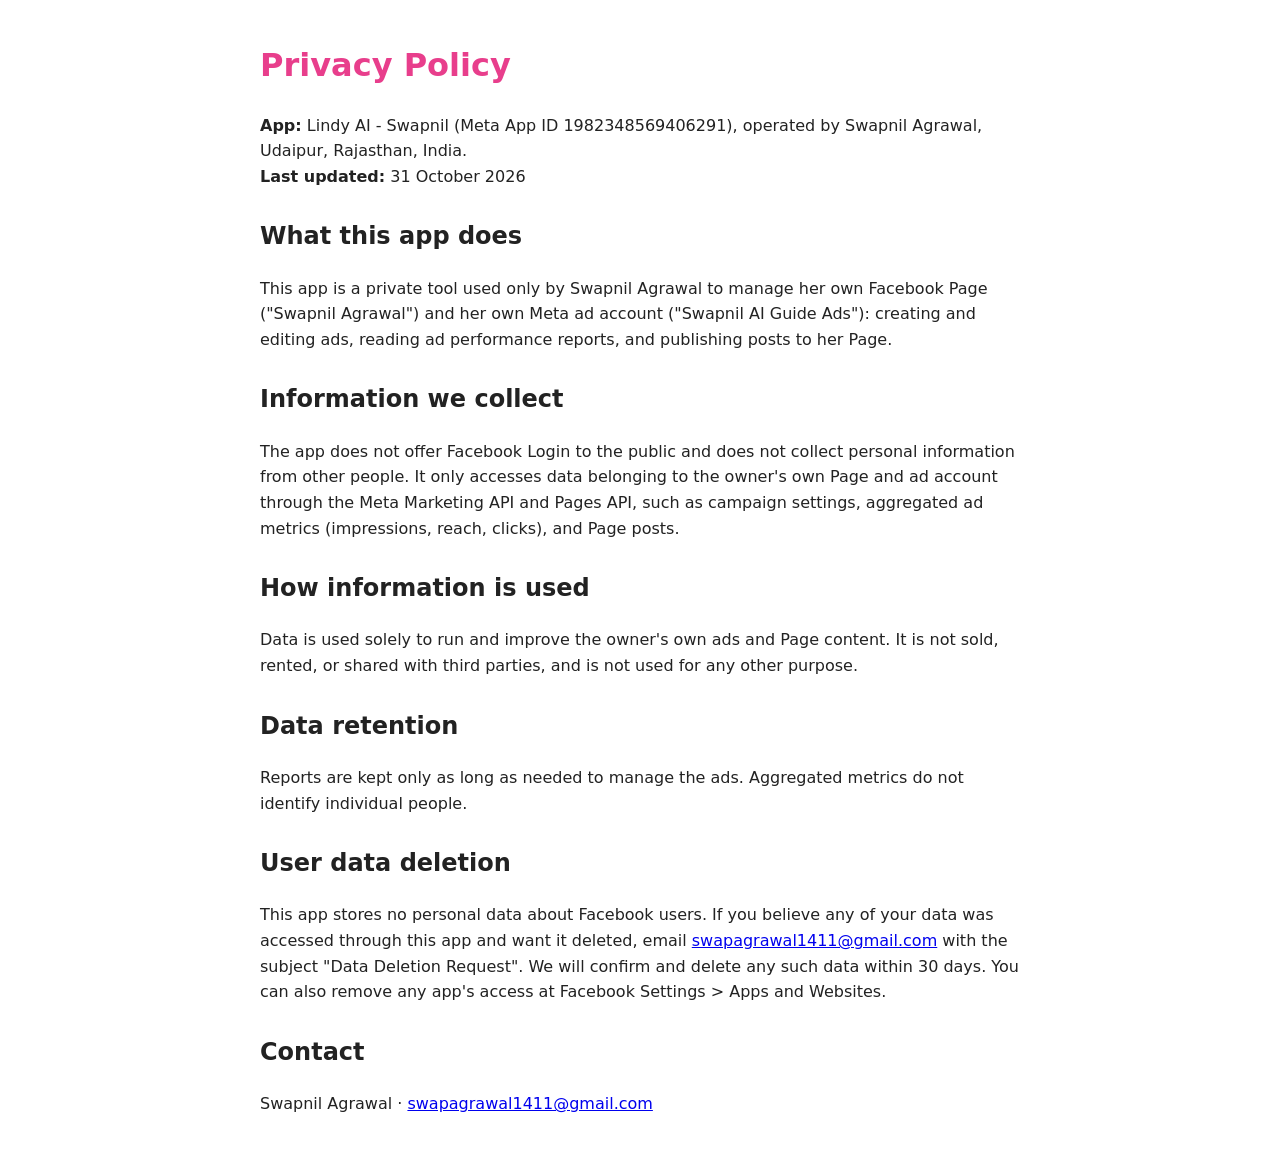
==== privacy.html @ 8d5b9004 "Add privacy policy for Meta app" ====
<!doctype html><html lang="en"><head><meta charset="utf-8"><meta name="viewport" content="width=device-width,initial-scale=1"><title>Privacy Policy - Swapnil AI Guide</title>
<style>body{font-family:system-ui,sans-serif;max-width:760px;margin:40px auto;padding:0 20px;line-height:1.6;color:#222}h1{color:#e83e8c}h2{margin-top:28px}</style></head><body>
<h1>Privacy Policy</h1>
<p><strong>App:</strong> Lindy AI - Swapnil (Meta App ID 1982348569406291), operated by Swapnil Agrawal, Udaipur, Rajasthan, India.<br><strong>Last updated:</strong> 31 October 2026</p>
<h2>What this app does</h2>
<p>This app is a private tool used only by Swapnil Agrawal to manage her own Facebook Page ("Swapnil Agrawal") and her own Meta ad account ("Swapnil AI Guide Ads"): creating and editing ads, reading ad performance reports, and publishing posts to her Page.</p>
<h2>Information we collect</h2>
<p>The app does not offer Facebook Login to the public and does not collect personal information from other people. It only accesses data belonging to the owner's own Page and ad account through the Meta Marketing API and Pages API, such as campaign settings, aggregated ad metrics (impressions, reach, clicks), and Page posts.</p>
<h2>How information is used</h2>
<p>Data is used solely to run and improve the owner's own ads and Page content. It is not sold, rented, or shared with third parties, and is not used for any other purpose.</p>
<h2>Data retention</h2>
<p>Reports are kept only as long as needed to manage the ads. Aggregated metrics do not identify individual people.</p>
<h2 id="data-deletion">User data deletion</h2>
<p>This app stores no personal data about Facebook users. If you believe any of your data was accessed through this app and want it deleted, email <a href="mailto:swapagrawal1411@gmail.com">swapagrawal1411@gmail.com</a> with the subject "Data Deletion Request". We will confirm and delete any such data within 30 days. You can also remove any app's access at Facebook Settings &gt; Apps and Websites.</p>
<h2>Contact</h2>
<p>Swapnil Agrawal &middot; <a href="mailto:swapagrawal1411@gmail.com">swapagrawal1411@gmail.com</a></p>
</body></html>
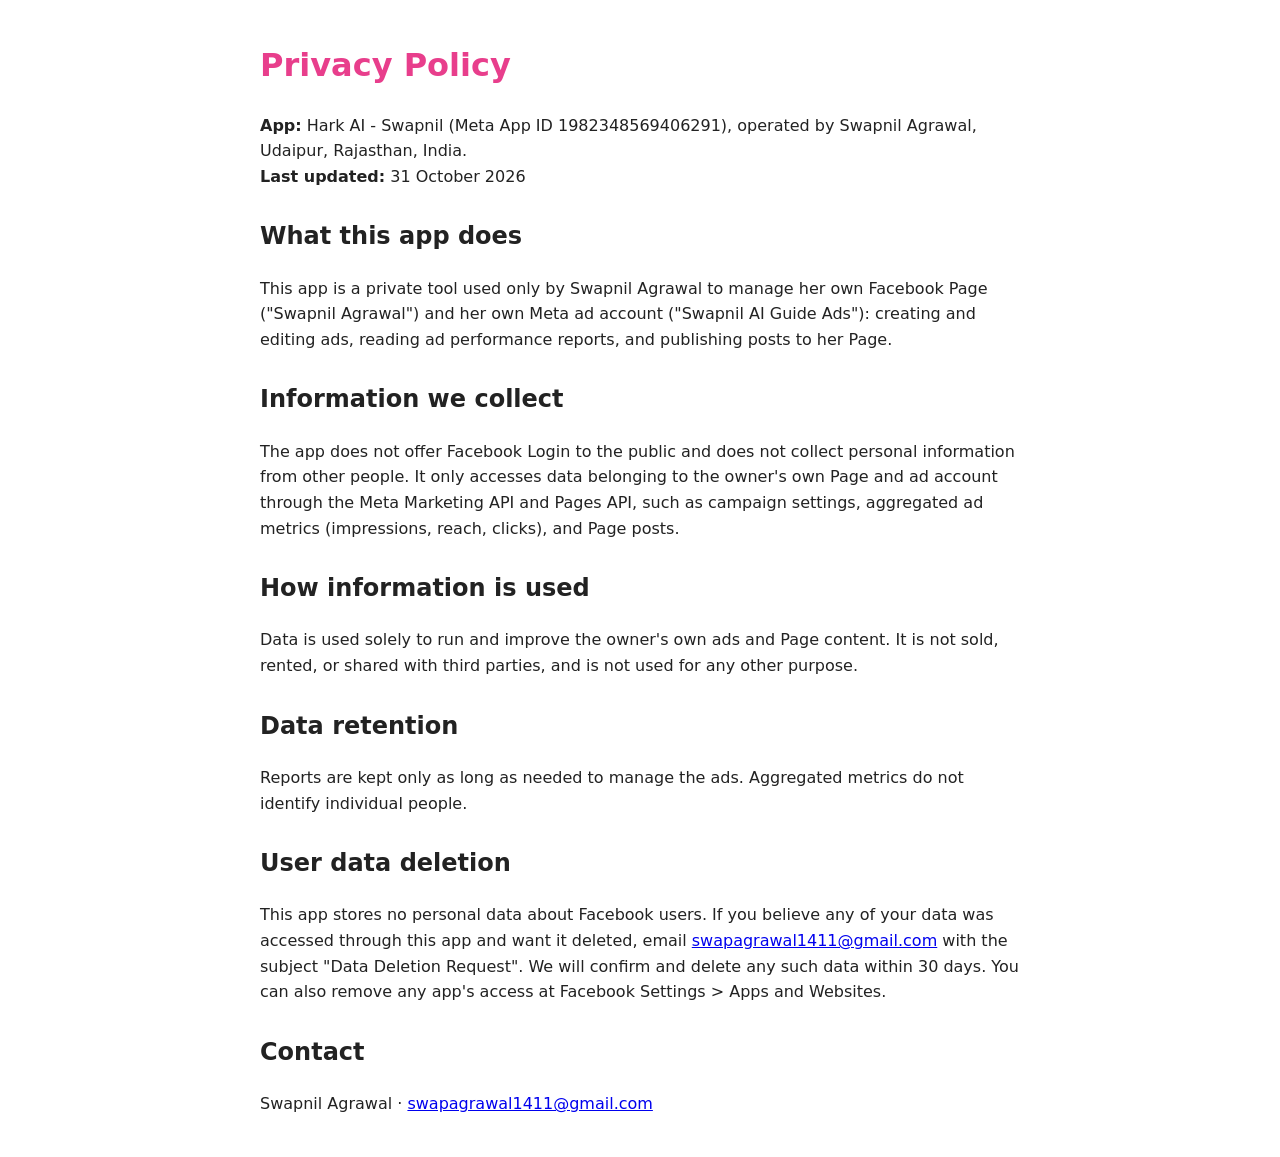
==== commit d6cd4f43: "Update app name in privacy policy" ====
--- a/privacy.html
+++ b/privacy.html
@@ -1,7 +1,7 @@
 <!doctype html><html lang="en"><head><meta charset="utf-8"><meta name="viewport" content="width=device-width,initial-scale=1"><title>Privacy Policy - Swapnil AI Guide</title>
 <style>body{font-family:system-ui,sans-serif;max-width:760px;margin:40px auto;padding:0 20px;line-height:1.6;color:#222}h1{color:#e83e8c}h2{margin-top:28px}</style></head><body>
 <h1>Privacy Policy</h1>
-<p><strong>App:</strong> Lindy AI - Swapnil (Meta App ID 1982348569406291), operated by Swapnil Agrawal, Udaipur, Rajasthan, India.<br><strong>Last updated:</strong> 31 October 2026</p>
+<p><strong>App:</strong> Hark AI - Swapnil (Meta App ID 1982348569406291), operated by Swapnil Agrawal, Udaipur, Rajasthan, India.<br><strong>Last updated:</strong> 31 October 2026</p>
 <h2>What this app does</h2>
 <p>This app is a private tool used only by Swapnil Agrawal to manage her own Facebook Page ("Swapnil Agrawal") and her own Meta ad account ("Swapnil AI Guide Ads"): creating and editing ads, reading ad performance reports, and publishing posts to her Page.</p>
 <h2>Information we collect</h2>
